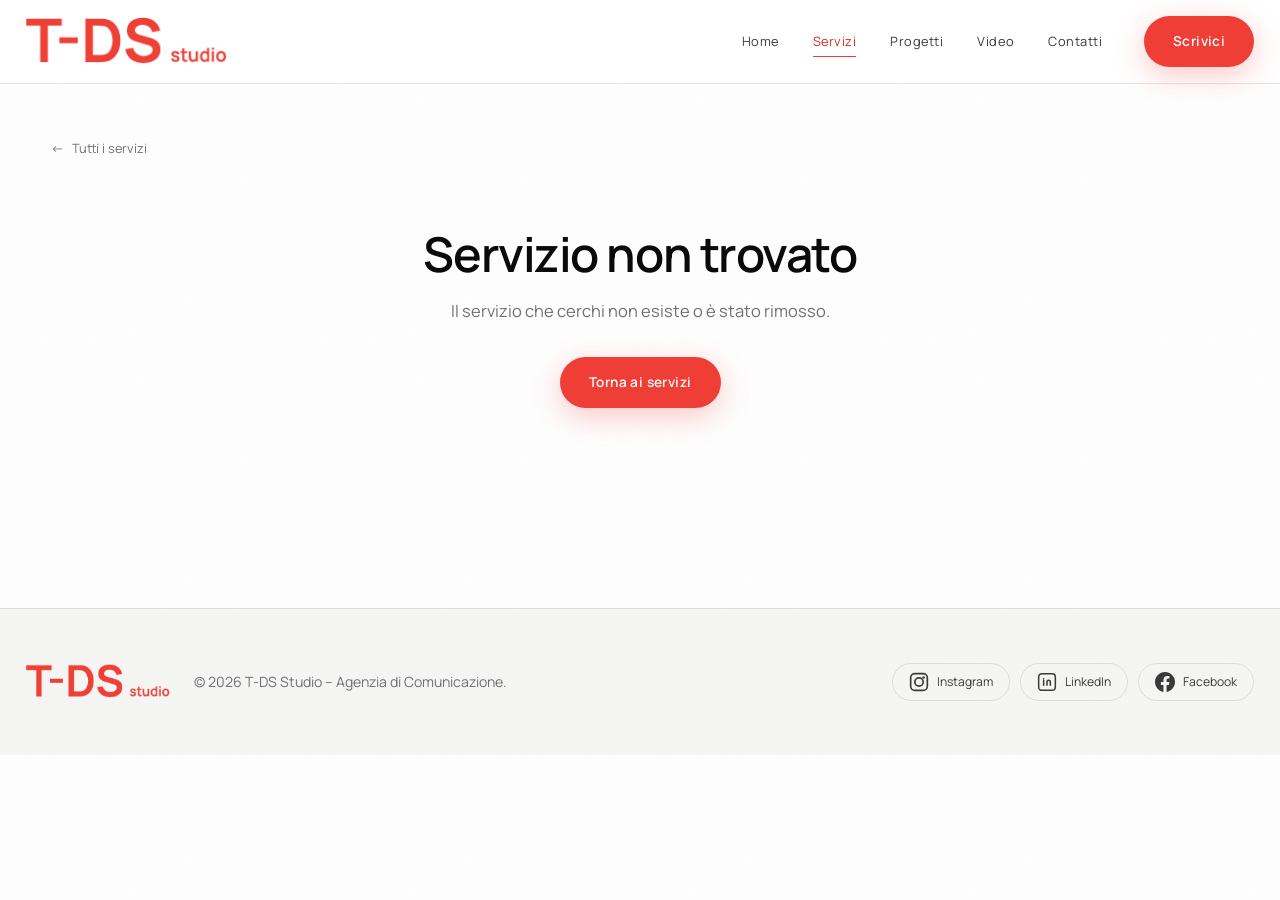
==== servizio.html @ 879cabbe "first commit" ====
<!doctype html>
<html lang="it">
  <head>
    <meta charset="UTF-8" />
    <meta name="viewport" content="width=device-width, initial-scale=1.0" />
    <meta
      name="description"
      content="T‑DS Studio – Scopri nel dettaglio le nostre soluzioni: siti web, brand identity, app, marketing e molto altro."
    />
    <meta name="robots" content="index, follow" />
    <meta name="theme-color" content="#ffffff" />
    <title>Servizio – T‑DS Studio</title>

    <link rel="preconnect" href="https://fonts.googleapis.com" />
    <link rel="preconnect" href="https://fonts.gstatic.com" crossorigin />
    <link
      href="https://fonts.googleapis.com/css2?family=Manrope:wght@300;400;500;600;700;800&display=swap"
      rel="stylesheet"
    />
    <link
      href="https://fonts.googleapis.com/icon?family=Material+Icons"
      rel="stylesheet"
    />
    <link rel="stylesheet" href="css/style.css?v=7" />
    <link rel="icon" type="image/png" href="img/Logo.png" />
  </head>
  <body>
    <!-- ========== NAVBAR ========== -->
    <nav id="navbar" role="navigation" aria-label="Navigazione principale">
      <div class="container nav-inner">
        <a
          href="index.html#home"
          class="nav-logo"
          aria-label="T‑DS Studio - Home"
        >
          <img src="img/Logo.png" alt="T‑DS Studio" class="nav-logo-img" />
        </a>

        <ul class="nav-links">
          <li><a href="index.html#home">Home</a></li>
          <li><a href="index.html#servizi" class="active">Servizi</a></li>
          <li><a href="index.html#progetti">Progetti</a></li>
          <li><a href="index.html#video">Video</a></li>
          <li><a href="index.html#contatti">Contatti</a></li>
        </ul>

        <a href="#contatti-form-servizio" class="btn btn-primary nav-cta"
          >Scrivici</a
        >

        <button class="hamburger" aria-label="Apri menu" aria-expanded="false">
          <span></span><span></span><span></span>
        </button>
      </div>
    </nav>

    <!-- Mobile Nav -->
    <div
      class="nav-mobile"
      role="dialog"
      aria-modal="true"
      aria-label="Menu mobile"
    >
      <ul>
        <li><a href="index.html#home">Home</a></li>
        <li><a href="index.html#servizi">Servizi</a></li>
        <li><a href="index.html#progetti">Progetti</a></li>
        <li><a href="index.html#video">Video</a></li>
        <li><a href="index.html#team">Team</a></li>
        <li>
          <a href="#contatti-form-servizio" class="mobile-cta">Scrivici ora</a>
        </li>
      </ul>
    </div>

    <!-- ========== SERVIZIO DETAIL ========== -->
    <section id="servizio-detail" class="section">
      <div class="container">
        <div class="servizio-detail-inner">
          <a href="index.html#servizi" class="btn-back">Tutti i servizi</a>

          <!-- Stato di caricamento -->
          <div
            id="sd-loading"
            style="padding: 60px 0; text-align: center; color: var(--muted)"
          >
            Caricamento…
          </div>

          <!-- Stato "servizio non trovato" -->
          <div
            id="sd-notfound"
            style="display: none; padding: 60px 0; text-align: center"
          >
            <h2 style="margin-bottom: 16px">Servizio non trovato</h2>
            <p style="margin-bottom: 32px; color: var(--muted)">
              Il servizio che cerchi non esiste o è stato rimosso.
            </p>
            <a href="index.html#servizi" class="btn btn-primary"
              >Torna ai servizi</a
            >
          </div>

          <!-- Contenuto servizio (popolato via JS) -->
          <div id="sd-content" style="display: none">
            <div class="servizio-detail-header reveal">
              <div class="servizio-detail-icon" id="sd-icon"></div>
              <div>
                <h2 class="servizio-detail-title" id="sd-title"></h2>
                <p class="servizio-detail-sub" id="sd-desc"></p>
              </div>
            </div>
            <div class="servizio-detail-body">
              <div class="servizio-detail-lista reveal">
                <h3>Cosa include</h3>
                <ul id="sd-lista"></ul>
              </div>
              <div class="servizio-detail-faq reveal">
                <h3>Domande frequenti</h3>
                <div id="sd-faq"></div>
              </div>
            </div>

            <div class="servizio-detail-cta reveal">
              <p>Hai bisogno di questo servizio?</p>
              <a href="#contatti-form-servizio" class="btn btn-primary"
                >Contattaci ora</a
              >
            </div>

            <!-- Progetti correlati -->
            <div
              class="servizio-detail-correlati reveal"
              id="sd-correlati-wrap"
            >
              <h3>Progetti correlati</h3>
              <div class="filter-bar" id="sd-correlati-filter-bar">
                <div class="search-wrapper">
                  <span class="search-icon" aria-hidden="true">
                    <svg
                      width="18"
                      height="18"
                      viewBox="0 0 24 24"
                      fill="none"
                      xmlns="http://www.w3.org/2000/svg"
                    >
                      <circle
                        cx="11"
                        cy="11"
                        r="7"
                        stroke="currentColor"
                        stroke-width="2"
                      />
                      <path
                        d="M21 21l-4.3-4.3"
                        stroke="currentColor"
                        stroke-width="2"
                        stroke-linecap="round"
                      />
                    </svg>
                  </span>
                  <input
                    type="text"
                    id="sd-search-correlati"
                    placeholder="Cerca progetti…"
                    aria-label="Cerca nei progetti correlati"
                  />
                </div>
                <div
                  class="category-filter"
                  id="sd-correlati-categorie"
                  role="group"
                  aria-label="Filtra per categoria"
                ></div>
              </div>
              <div class="progetti-grid" id="sd-correlati-grid"></div>
              <p
                class="filter-empty"
                id="sd-correlati-empty"
                style="display: none"
              >
                Nessun progetto trovato per questa ricerca.
              </p>
            </div>

            <!-- Servizi correlati (TUTTI tranne il corrente) -->
            <div class="servizio-detail-altri reveal">
              <h3>Servizi correlati</h3>
              <p class="servizio-correlati-hint">
                Scopri tutti gli altri servizi che offriamo.
              </p>
              <div class="servizi-grid" id="sd-altri-servizi-grid"></div>
            </div>
          </div>
        </div>
      </div>
    </section>

    <!-- ========== FOOTER ========== -->
    <footer class="site-footer">
      <div class="container">
        <div class="footer-inner">
          <a
            href="index.html#home"
            class="nav-logo footer-logo-link"
            aria-label="T‑DS Agency - Home"
          >
            <img src="img/Logo.png" alt="T‑DS Agency" class="nav-logo-img" />
          </a>
          <p class="footer-copy">
            © <span id="current-year"></span> T‑DS Studio – Agenzia di Comunicazione.
          </p>
          <div class="footer-social" id="footer-social"></div>
        </div>
      </div>
    </footer>

    <!-- ── Script frontend ── -->
    <script src="js/data.js?v=7"></script>
    <script src="js/nav.js?v=7"></script>
    <script src="js/animations.js?v=7"></script>
    <script src="js/render.js?v=7"></script>
    <script src="js/progetti-filter.js?v=7"></script>
    <script src="js/phone-input.js?v=7"></script>
    <script src="js/form.js?v=7"></script>
    <script src="js/servizio-page.js?v=7"></script>
  </body>
</html>
---- css/style.css ----
/* ============================================================
   T‑DS Agency — style.css v3 "Digital Atelier"
   Dark premium · Space Grotesk / Instrument Sans / JetBrains Mono
   Accento arancio brand · animazioni moderne
   ============================================================ */

:root {
  /* Palette brand T-DS studio: bianco puro + rosso brand + nero */
  --bg: #ffffff;
  --bg-rgb: 255, 255, 255;
  --bg-2: #f6f6f5;
  --panel: #ffffff;
  --panel-2: #f0f0ef;
  --ink: #0a0a0a;
  --ink-rgb: 10, 10, 10;
  --ink-dim: #3a3a3a;
  --muted: #6f7076;

  /* Rosso brand T-DS (dalle card identity) */
  --accent: #ef3e36;
  --accent-rgb: 239, 62, 54;
  --accent-2: #d42a22;
  --accent-bright: #ef3e36;
  --accent-bright-rgb: 239, 62, 54;
  --accent-bright-2: #d42a22;
  --brand-black: #0a0a0a;

  --line: rgba(10, 10, 10, 0.1);
  --line-strong: rgba(10, 10, 10, 0.22);
  --error: #d32f2f;
  --ok: #2e7d32;

  --font-display: "Manrope", system-ui, sans-serif;
  --font-body: "Manrope", system-ui, sans-serif;
  --font-mono: "Manrope", system-ui, sans-serif;

  --radius: 14px;
  --radius-lg: 22px;
  --container: 1180px;
  --ease: cubic-bezier(0.22, 1, 0.36, 1);
  --ease-spring: cubic-bezier(0.34, 1.4, 0.44, 1);
  --touch-target: 44px;
  --navbar-offset: 100px;
}

* {
  margin: 0;
  padding: 0;
  box-sizing: border-box;
}

html {
  scroll-behavior: smooth;
}

section[id] {
  scroll-margin-top: var(--navbar-offset);
}

body {
  background: var(--bg);
  color: var(--ink);
  font-family: var(--font-body);
  font-size: 16.5px;
  line-height: 1.7;
  -webkit-font-smoothing: antialiased;
  overflow-x: hidden;
}

/* Texture di grana leggerissima su tutto il sito */
body::before {
  content: "";
  position: fixed;
  inset: 0;
  z-index: 1;
  pointer-events: none;
  opacity: 0.6;
  background-image: url("data:image/svg+xml,%3Csvg xmlns='http://www.w3.org/2000/svg' width='140' height='140'%3E%3Cfilter id='n'%3E%3CfeTurbulence type='fractalNoise' baseFrequency='0.9' numOctaves='2'/%3E%3CfeColorMatrix values='0 0 0 0 0 0 0 0 0 0 0 0 0 0 0 0 0 0 0.02 0'/%3E%3C/filter%3E%3Crect width='140' height='140' filter='url(%23n)'/%3E%3C/svg%3E");
}

img {
  max-width: 100%;
  display: block;
}
a {
  color: inherit;
  text-decoration: none;
}
ul {
  list-style: none;
}
button {
  font-family: inherit;
}

.container {
  width: min(var(--container), 92%);
  margin-inline: auto;
  position: relative;
  z-index: 2;
}

::selection {
  background: var(--accent);
  color: #ffffff;
}

:focus-visible {
  outline: 2px solid var(--accent);
  outline-offset: 3px;
  border-radius: 4px;
}

/* ── Barra progresso scroll (creata da animations.js) ── */
.scroll-progress {
  position: fixed;
  top: 0;
  left: 0;
  height: 2px;
  width: 100%;
  transform-origin: 0 50%;
  transform: scaleX(0);
  background: linear-gradient(90deg, var(--accent), var(--accent-2));
  z-index: 300;
  pointer-events: none;
}

/* ============================================================
   NAVBAR
   ============================================================ */
#navbar {
  position: fixed;
  top: 0;
  left: 0;
  right: 0;
  z-index: 200;
  padding: 16px 0;
  background: rgba(255, 255, 255, 0.88);
  -webkit-backdrop-filter: blur(16px) saturate(1.3);
  backdrop-filter: blur(16px) saturate(1.3);
  border-bottom: 1px solid var(--line);
  transition:
    padding 0.35s var(--ease),
    background 0.35s var(--ease),
    border-color 0.35s var(--ease);
}
#navbar.scrolled {
  padding: 8px 0;
}
#navbar.scrolled .nav-logo-img {
  height: 40px;
}
#navbar.scrolled {
  background: rgba(var(--bg-rgb), 0.72);
  -webkit-backdrop-filter: blur(18px) saturate(1.4);
  backdrop-filter: blur(18px) saturate(1.4);
  border-bottom-color: var(--line);
}
.nav-inner {
  display: flex;
  align-items: center;
  gap: 28px;
  width: min(1440px, 96%);
}
.nav-logo {
  display: inline-flex;
  align-items: center;
  margin-right: auto;
}
.nav-logo-img {
  height: 50px;
  width: auto;
  border-radius: 0;
  transition:
    transform 0.35s var(--ease-spring),
    height 0.35s var(--ease);
}
.nav-logo:hover .nav-logo-img {
  transform: rotate(-4deg) scale(1.05);
}

.nav-links {
  display: flex;
  gap: 6px;
}
.nav-links a {
  position: relative;
  display: inline-block;
  padding: 8px 14px;
  font-family: var(--font-mono);
  font-size: 0.8rem;
  letter-spacing: 0.04em;
  color: var(--ink-dim);
  border-radius: 999px;
  transition:
    color 0.25s var(--ease),
    background 0.25s var(--ease);
}
.nav-links a:hover {
  color: var(--ink);
  background: rgba(var(--ink-rgb), 0.06);
}
.nav-links a.active {
  color: var(--accent-2);
}
.nav-links a.active::after {
  content: "";
  position: absolute;
  left: 14px;
  right: 14px;
  bottom: 3px;
  height: 1px;
  background: var(--accent);
}

/* Hamburger */
.hamburger {
  display: none;
  flex-direction: column;
  justify-content: center;
  gap: 5px;
  width: var(--touch-target);
  height: var(--touch-target);
  padding: 10px;
  background: rgba(var(--accent-rgb), 0.06);
  border: 1px solid rgba(var(--accent-rgb), 0.4);
  border-radius: 12px;
  cursor: pointer;
}
.hamburger span {
  display: block;
  height: 2px;
  width: 100%;
  background: var(--accent);
  border-radius: 2px;
  transition:
    transform 0.3s var(--ease),
    opacity 0.3s var(--ease);
}
.hamburger.open span:nth-child(1) {
  transform: translateY(7px) rotate(45deg);
}
.hamburger.open span:nth-child(2) {
  opacity: 0;
}
.hamburger.open span:nth-child(3) {
  transform: translateY(-7px) rotate(-45deg);
}

/* Mobile nav */
.nav-mobile {
  position: fixed;
  inset: 0;
  z-index: 150;
  background: rgba(var(--bg-rgb), 0.9);
  -webkit-backdrop-filter: blur(24px);
  backdrop-filter: blur(24px);
  display: grid;
  place-items: center;
  opacity: 0;
  visibility: hidden;
  transition:
    opacity 0.35s var(--ease),
    visibility 0.35s;
}
.nav-mobile.open {
  opacity: 1;
  visibility: visible;
}
.nav-mobile ul {
  display: grid;
  gap: 10px;
  text-align: center;
}
.nav-mobile a {
  display: inline-block;
  padding: 10px 22px;
  font-family: var(--font-display);
  font-size: clamp(1.5rem, 6vw, 2.2rem);
  font-weight: 500;
  letter-spacing: -0.02em;
  color: var(--ink-dim);
  transition:
    color 0.25s,
    transform 0.3s var(--ease);
}
.nav-mobile a:hover {
  color: var(--ink);
  transform: translateX(6px);
}
.nav-mobile a.active {
  color: var(--accent-2);
}
.nav-mobile a.active::before {
  content: "// ";
  font-family: var(--font-mono);
  font-size: 0.6em;
  color: var(--accent);
  vertical-align: middle;
}
.nav-mobile .mobile-cta,
.nav-mobile a.mobile-cta.active {
  margin-top: 18px;
  color: #ffffff;
  background: var(--accent);
  border-radius: 999px;
  font-size: 1.1rem;
  font-family: var(--font-mono);
  padding: 14px 30px;
}

/* ============================================================
   BOTTONI
   ============================================================ */
.btn {
  position: relative;
  display: inline-flex;
  align-items: center;
  justify-content: center;
  gap: 10px;
  min-height: var(--touch-target);
  padding: 13px 28px;
  border-radius: 999px;
  font-family: var(--font-mono);
  font-size: 0.85rem;
  font-weight: 600;
  letter-spacing: 0.03em;
  cursor: pointer;
  border: 1px solid transparent;
  overflow: hidden;
  transition:
    transform 0.25s var(--ease-spring),
    box-shadow 0.3s var(--ease),
    background 0.3s var(--ease),
    color 0.3s var(--ease),
    border-color 0.3s var(--ease);
  will-change: transform;
}
.btn:active {
  transform: scale(0.97);
}
.btn-label {
  position: relative;
  z-index: 1;
}
.phone-dial {
  font-weight: 600;
}

.btn-primary {
  background: var(--accent);
  color: #ffffff;
  box-shadow: 0 8px 30px rgba(var(--accent-rgb), 0.28);
}
.btn-primary::after {
  /* riflesso che scorre al passaggio */
  content: "";
  position: absolute;
  top: 0;
  bottom: 0;
  left: -60%;
  width: 40%;
  background: linear-gradient(
    100deg,
    transparent,
    rgba(255, 255, 255, 0.45),
    transparent
  );
  transform: skewX(-18deg);
  transition: left 0.55s var(--ease);
}
.btn-primary:hover {
  box-shadow: 0 12px 40px rgba(var(--accent-rgb), 0.42);
  background: var(--accent-2);
}
.btn-primary:hover::after {
  left: 120%;
}

.btn-outline {
  background: rgba(var(--ink-rgb), 0.02);
  color: var(--ink);
  border-color: var(--line-strong);
  -webkit-backdrop-filter: blur(6px);
  backdrop-filter: blur(6px);
}
.btn-outline:hover {
  border-color: var(--accent);
  color: var(--accent-2);
  background: rgba(var(--accent-rgb), 0.06);
}

.btn-back {
  display: inline-flex;
  align-items: center;
  gap: 8px;
  font-family: var(--font-mono);
  font-size: 0.8rem;
  color: var(--muted);
  padding: 8px 0;
  transition: color 0.25s;
}
.btn-back:hover {
  color: var(--accent-2);
}
.btn-back::before {
  content: "←";
  transition: transform 0.25s var(--ease);
}
.btn-back:hover::before {
  transform: translateX(-4px);
}

/* ============================================================
   HERO
   ============================================================ */
#home {
  position: relative;
  min-height: 100svh;
  display: grid;
  align-items: center;
  overflow: hidden;
  isolation: isolate;
}
.hero-media {
  position: absolute;
  inset: -12% 0;
  z-index: -2;
  background:
    radial-gradient(
      900px 500px at 78% 18%,
      rgba(var(--accent-rgb), 0.16),
      transparent 60%
    ),
    radial-gradient(
      700px 500px at 12% 85%,
      rgba(90, 120, 255, 0.1),
      transparent 60%
    ),
    var(--bg);
  will-change: transform;
}
.hero-veil {
  position: absolute;
  inset: 0;
  z-index: -1;
  opacity: 0;
  background: linear-gradient(
    to bottom,
    rgba(var(--bg-rgb), 0.55) 0%,
    rgba(var(--bg-rgb), 0.35) 40%,
    rgba(var(--bg-rgb), 0.92) 100%
  );
}

/* Hero: testi e sfondo nel loro stato finale, nessuna coreografia */
.hero-title,
.hero-sub {
  color: var(--ink);
}
.hero-sub {
  color: var(--ink-dim);
}
.hero-title .accent {
  color: var(--accent-2);
}
.btn-outline {
  color: var(--ink);
  border-color: var(--line-strong);
  background: rgba(var(--ink-rgb), 0.02);
  -webkit-backdrop-filter: blur(6px);
  backdrop-filter: blur(6px);
}
.btn-outline:hover {
  border-color: var(--accent);
  color: var(--accent-2);
  background: rgba(var(--accent-rgb), 0.06);
}
.hero-scroll-line::after {
  background: var(--ink);
}

.hero-content {
  padding: 140px 0 120px;
  display: grid;
  grid-template-columns: 1fr minmax(200px, 300px);
  gap: clamp(34px, 6vw, 80px);
  align-items: center;
}
.hero-text {
  order: 1;
  max-width: 720px;
}

.hero-brand {
  position: relative;
  order: 2;
}
.hero-brand img {
  width: 100%;
}

.hero-title {
  font-family: var(--font-display);
  font-size: clamp(2.6rem, 7.2vw, 5.4rem);
  font-weight: 600;
  line-height: 1.03;
  letter-spacing: -0.035em;
  text-wrap: balance;
  margin-bottom: 26px;
}
/* Cursore da terminale che lampeggia: la firma della pagina */
.hero-title::after {
  content: "";
  display: inline-block;
  width: 0.5em;
  height: 0.9em;
  margin-left: 0.12em;
  background: var(--accent);
  vertical-align: -0.08em;
  animation: caret-blink 1.1s steps(1) infinite;
  border-radius: 2px;
}
@keyframes caret-blink {
  50% {
    opacity: 0;
  }
}
.hero-title .accent,
.accent {
  color: var(--accent-2);
  position: relative;
  white-space: nowrap;
}

.hero-sub {
  max-width: 560px;
  font-size: clamp(1.02rem, 1.4vw, 1.18rem);
  color: var(--ink-dim);
  margin-bottom: 40px;
}

.hero-actions {
  display: flex;
  flex-wrap: wrap;
  gap: 14px;
}

/* Indicatore di scroll */
.hero-scroll {
  position: absolute;
  left: 50%;
  bottom: 30px;
  transform: translateX(-50%);
  width: var(--touch-target);
  height: 64px;
  display: grid;
  place-items: center;
  z-index: 2;
}
.hero-scroll-line {
  display: block;
  width: 1px;
  height: 48px;
  background: linear-gradient(to bottom, var(--accent), transparent);
  position: relative;
  overflow: hidden;
}
.hero-scroll-line::after {
  content: "";
  position: absolute;
  inset: 0;
  background: var(--ink);
  transform: translateY(-100%);
  animation: scroll-drip 2.1s var(--ease) infinite;
}
@keyframes scroll-drip {
  60% {
    transform: translateY(100%);
  }
  100% {
    transform: translateY(100%);
  }
}

/* ============================================================
   MARQUEE
   ============================================================ */
.marquee {
  border-top: 1px solid var(--line);
  border-bottom: 1px solid var(--line);
  background: var(--bg-2);
  overflow: hidden;
  padding: 18px 0;
  position: relative;
  z-index: 2;
  -webkit-mask-image: linear-gradient(
    90deg,
    transparent,
    #000 8%,
    #000 92%,
    transparent
  );
  mask-image: linear-gradient(
    90deg,
    transparent,
    #000 8%,
    #000 92%,
    transparent
  );
}
.marquee-track {
  display: inline-flex;
  gap: 44px;
  white-space: nowrap;
  animation: marquee 34s linear infinite;
  will-change: transform;
}
.marquee:hover .marquee-track {
  animation-play-state: paused;
}
@keyframes marquee {
  to {
    transform: translateX(-50%);
  }
}
.marquee-item {
  display: inline-flex;
  align-items: center;
  gap: 44px;
  font-family: var(--font-display);
  font-size: 1.05rem;
  font-weight: 500;
  letter-spacing: 0.01em;
  color: var(--ink-dim);
  text-transform: uppercase;
}
.marquee-sep {
  color: var(--accent);
  font-size: 0.85em;
}

/* ============================================================
   SEZIONI
   ============================================================ */
.section {
  padding: clamp(80px, 11vw, 140px) 0;
  position: relative;
}
.section-alt {
  background: linear-gradient(to bottom, var(--bg-2), var(--bg));
  border-top: 1px solid var(--line);
  border-bottom: 1px solid var(--line);
}

.section-header {
  max-width: 680px;
  margin-bottom: clamp(44px, 6vw, 72px);
}
.eyebrow {
  display: inline-block;
  font-family: var(--font-mono);
  font-size: 0.78rem;
  letter-spacing: 0.1em;
  text-transform: uppercase;
  color: var(--accent-2);
  margin-bottom: 16px;
}
.eyebrow::before {
  content: "// ";
  opacity: 0.7;
}
.section-header h2,
.section h2 {
  font-family: var(--font-display);
  font-size: clamp(1.9rem, 4.2vw, 3rem);
  font-weight: 600;
  letter-spacing: -0.03em;
  line-height: 1.1;
  text-wrap: balance;
}
.section-sub {
  margin-top: 16px;
  color: var(--muted);
  font-size: 1.05rem;
  max-width: 560px;
}

/* ── Reveal allo scroll ── */
.reveal {
  opacity: 0;
  transform: translateY(30px);
  filter: blur(5px);
  transition:
    opacity 0.8s var(--ease),
    transform 0.8s var(--ease),
    filter 0.8s var(--ease);
  will-change: opacity, transform;
}
.reveal.visible {
  opacity: 1;
  transform: none;
  filter: none;
}
.reveal-delay-1 {
  transition-delay: 0.12s;
}
.reveal-delay-2 {
  transition-delay: 0.24s;
}
.reveal-delay-3 {
  transition-delay: 0.36s;
}

/* ============================================================
   CARD BASE (spotlight che segue il cursore — via JS)
   ============================================================ */
.servizio-card,
.progetto-card,
.team-card,
.video-card,
.project-card {
  position: relative;
  background: var(--panel);
  border: 1px solid var(--line);
  border-radius: var(--radius-lg);
  overflow: hidden;
  transition:
    transform 0.4s var(--ease),
    border-color 0.4s var(--ease),
    box-shadow 0.4s var(--ease);
}
.servizio-card::before,
.progetto-card::before,
.team-card::before,
.project-card::before {
  content: "";
  position: absolute;
  inset: 0;
  z-index: 0;
  opacity: 0;
  background: radial-gradient(
    420px circle at var(--mx, 50%) var(--my, 50%),
    rgba(var(--accent-rgb), 0.1),
    transparent 65%
  );
  transition: opacity 0.4s var(--ease);
  pointer-events: none;
}
.servizio-card:hover::before,
.progetto-card:hover::before,
.team-card:hover::before,
.project-card:hover::before {
  opacity: 1;
}
.servizio-card:hover,
.progetto-card:hover,
.team-card:hover,
.video-card:hover,
.project-card:hover {
  transform: translateY(-6px);
  border-color: rgba(var(--accent-rgb), 0.4);
  box-shadow:
    0 24px 60px rgba(23, 26, 33, 0.12),
    0 0 0 1px rgba(var(--accent-rgb), 0.06);
}

/* ============================================================
   SERVIZI
   ============================================================ */
.servizi-grid {
  display: grid;
  grid-template-columns: repeat(3, 1fr);
  gap: 22px;
}
.servizio-card {
  display: flex;
  flex-direction: column;
  gap: 14px;
  padding: 26px 26px 30px;
}
/* Barra accento brand in cima a ogni card servizio */
.servizio-card::after {
  content: "";
  position: absolute;
  top: 0;
  left: 0;
  right: 0;
  height: 5px;
  background: var(--card-accent, var(--accent));
  z-index: 2;
  transform: scaleX(0);
  transform-origin: 0 50%;
  transition: transform 0.45s var(--ease);
}
.servizio-card:hover::after {
  transform: scaleX(1);
}
.servizio-card > * {
  position: relative;
  z-index: 1;
}
/* Immagine servizio GRANDE: blocco media a tutta larghezza */
.servizio-icona {
  width: 100%;
  height: 190px;
  display: grid;
  place-items: center;
  border-radius: 18px;
  background: linear-gradient(
    145deg,
    rgba(var(--accent-rgb), 0.12),
    rgba(var(--accent-rgb), 0.03) 60%,
    rgba(var(--ink-rgb), 0.03)
  );
  border: 1px solid rgba(var(--accent-rgb), 0.22);
  color: var(--accent-2);
  overflow: hidden;
  transition:
    transform 0.35s var(--ease-spring),
    background 0.3s;
}
.servizio-icona .material-icons {
  font-size: 64px;
}
.servizio-icona-img {
  width: auto;
  height: 74%;
  max-width: 82%;
  object-fit: contain;
  filter: drop-shadow(0 12px 22px rgba(var(--ink-rgb), 0.18));
  transition: transform 0.4s var(--ease-spring);
}
.servizio-card:hover .servizio-icona {
  transform: translateY(-4px);
  background: linear-gradient(
    145deg,
    rgba(var(--accent-rgb), 0.2),
    rgba(var(--accent-rgb), 0.05) 60%,
    rgba(var(--ink-rgb), 0.04)
  );
}
.servizio-card:hover .servizio-icona-img {
  transform: scale(1.08) rotate(-2deg);
}
.servizio-card h3 {
  font-family: var(--font-display);
  font-size: 1.3rem;
  font-weight: 600;
  letter-spacing: -0.015em;
}
.servizio-card p {
  color: var(--muted);
  font-size: 0.98rem;
}
.servizio-dettagli {
  display: flex;
  flex-wrap: wrap;
  gap: 8px;
  margin-top: 2px;
}
.servizio-dettagli li,
.tag,
.project-tech li,
.tech-tag {
  font-family: var(--font-mono);
  font-size: 0.72rem;
  letter-spacing: 0.02em;
  color: var(--ink-dim);
  padding: 5px 11px;
  border: 1px solid var(--line);
  border-radius: 999px;
  background: rgba(var(--ink-rgb), 0.03);
}
.servizio-cta {
  margin-top: auto;
  display: inline-flex;
  align-items: center;
  gap: 8px;
  font-family: var(--font-mono);
  font-size: 0.82rem;
  font-weight: 600;
  color: var(--accent-2);
  padding-top: 10px;
}
/* Una sola freccia: quella SVG già nel markup (niente ::after "→"). */
.servizio-cta svg {
  transition: transform 0.25s var(--ease);
}
.servizio-card:hover .servizio-cta svg {
  transform: translateX(5px);
}

/* ============================================================
   FILTRI PROGETTI
   ============================================================ */
.filter-bar {
  position: sticky;
  top: 84px;
  z-index: 90;
  display: flex;
  flex-wrap: wrap;
  align-items: center;
  gap: 16px;
  margin-bottom: 36px;
  padding: 12px 16px;
  background: rgba(255, 255, 255, 0.92);
  -webkit-backdrop-filter: blur(14px);
  backdrop-filter: blur(14px);
  border: 1px solid var(--line);
  border-radius: 18px;
  box-shadow: 0 10px 30px rgba(23, 26, 33, 0.06);
}
.search-wrapper {
  position: relative;
  flex: 1 1 260px;
  max-width: 360px;
}
.search-icon {
  position: absolute;
  left: 16px;
  top: 50%;
  transform: translateY(-50%);
  color: var(--muted);
  display: grid;
  place-items: center;
}
.search-wrapper input {
  width: 100%;
  min-height: var(--touch-target);
  padding: 12px 16px 12px 46px;
  background: var(--panel);
  border: 1px solid var(--line);
  border-radius: 999px;
  color: var(--ink);
  font-family: var(--font-body);
  font-size: 0.95rem;
  transition:
    border-color 0.25s,
    box-shadow 0.25s;
}
.search-wrapper input::placeholder {
  color: var(--muted);
}
.search-wrapper input:focus {
  outline: none;
  border-color: rgba(var(--accent-rgb), 0.55);
  box-shadow: 0 0 0 4px rgba(var(--accent-rgb), 0.12);
}

.category-filter {
  display: flex;
  flex-wrap: wrap;
  gap: 8px;
}
.cat-pill {
  min-height: 38px;
  padding: 8px 18px;
  font-family: var(--font-mono);
  font-size: 0.78rem;
  color: var(--ink-dim);
  background: transparent;
  border: 1px solid var(--line-strong);
  border-radius: 999px;
  cursor: pointer;
  transition:
    color 0.25s,
    background 0.25s,
    border-color 0.25s,
    transform 0.2s var(--ease-spring);
}
.cat-pill:hover {
  color: var(--ink);
  border-color: var(--accent);
  transform: translateY(-2px);
}
.cat-pill.active {
  background: var(--accent);
  border-color: var(--accent);
  color: #ffffff;
  font-weight: 700;
}

.category-filter select {
  appearance: none;
  -webkit-appearance: none;
  min-height: var(--touch-target);
  padding: 11px 46px 11px 20px;
  font-family: var(--font-mono);
  font-size: 0.82rem;
  color: var(--ink);
  background-color: var(--panel);
  background-image: url("data:image/svg+xml,%3Csvg xmlns='http://www.w3.org/2000/svg' width='14' height='9' fill='none'%3E%3Cpath d='M1 1l6 6 6-6' stroke='%237b8090' stroke-width='2' stroke-linecap='round'/%3E%3C/svg%3E");
  background-repeat: no-repeat;
  background-position: right 18px center;
  border: 1px solid var(--line-strong);
  border-radius: 999px;
  cursor: pointer;
  transition:
    border-color 0.25s,
    box-shadow 0.25s;
}
.category-filter select:hover {
  border-color: var(--accent);
}
.category-filter select:focus {
  outline: none;
  border-color: rgba(var(--accent-rgb), 0.6);
  box-shadow: 0 0 0 4px rgba(var(--accent-rgb), 0.12);
}

.filter-empty {
  color: var(--muted);
  font-family: var(--font-mono);
  font-size: 0.9rem;
  padding: 30px 0;
}

/* ============================================================
   PROGETTI
   ============================================================ */
.progetti-grid {
  display: grid;
  grid-template-columns: repeat(3, 1fr);
  gap: 22px;
}
.progetto-card.hidden,
.project-card.hidden {
  display: none;
}
.progetto-media {
  position: relative;
  aspect-ratio: 16 / 10;
  overflow: hidden;
  background: var(--panel-2);
}
.progetto-media img {
  width: 100%;
  height: 100%;
  object-fit: cover;
  transition:
    transform 0.7s var(--ease),
    filter 0.5s var(--ease);
  filter: saturate(0.92);
}
.progetto-card:hover .progetto-media img {
  transform: scale(1.06);
  filter: saturate(1.08);
}
.progetto-media::after {
  content: "";
  position: absolute;
  inset: 0;
  background: linear-gradient(to top, rgba(10, 12, 18, 0.28), transparent 45%);
}
.progetto-body {
  position: relative;
  z-index: 1;
  padding: 24px 24px 26px;
  display: flex;
  flex-direction: column;
  gap: 12px;
}
.progetto-body h3 {
  font-family: var(--font-display);
  font-size: 1.22rem;
  font-weight: 600;
  letter-spacing: -0.015em;
}
.progetto-body p {
  color: var(--muted);
  font-size: 0.95rem;
}
.progetto-meta {
  display: flex;
  align-items: center;
  gap: 10px;
  font-family: var(--font-mono);
  font-size: 0.74rem;
  color: var(--accent-2);
  text-transform: uppercase;
  letter-spacing: 0.08em;
}
.progetto-meta .anno {
  color: var(--muted);
}
.progetto-meta .anno::before {
  content: "· ";
}
.progetto-tags {
  display: flex;
  flex-wrap: wrap;
  gap: 8px;
}
.progetto-footer {
  margin-top: 6px;
}
.project-link-btn {
  display: inline-flex;
  align-items: center;
  gap: 8px;
  font-family: var(--font-mono);
  font-size: 0.82rem;
  font-weight: 600;
  color: var(--ink);
  padding: 10px 18px;
  border: 1px solid var(--line-strong);
  border-radius: 999px;
  transition:
    border-color 0.25s,
    color 0.25s,
    background 0.25s;
}
.project-link-btn:hover {
  border-color: var(--accent);
  color: var(--accent-2);
  background: rgba(var(--accent-rgb), 0.07);
}

/* ── Pannello "Più informazioni" delle card progetto ────────
   Stesso linguaggio delle FAQ: pulsante col "+" arancio che
   ruota a "×" quando la card è aperta. */

/* Card ad altezza piena con pulsanti ancorati in basso:
   in ogni riga della griglia i pulsanti ("Apri il sito" e
   "Più informazioni") risultano così alla stessa altezza,
   anche con descrizioni di lunghezza diversa. Dove non c'è
   il pulsante del sito non resta alcuno spazio vuoto. */
.progetto-card,
.project-card {
  display: flex;
  flex-direction: column;
}
.progetto-media,
.project-img-wrap {
  flex-shrink: 0;
}
.progetto-body,
.project-body {
  flex: 1;
}
.progetto-footer-group {
  margin-top: auto; /* spinge il blocco pulsanti in fondo alla card */
  display: flex;
  flex-direction: column;
  gap: 12px;
  padding-top: 6px;
}

.progetto-toggle {
  display: flex;
  align-items: center;
  justify-content: space-between;
  gap: 12px;
  width: 100%;
  margin-top: 4px;
  padding: 12px 18px;
  background: none;
  border: 1px solid var(--line);
  border-radius: 999px;
  color: var(--ink);
  font-family: var(--font-mono);
  font-size: 0.82rem;
  font-weight: 600;
  text-align: left;
  cursor: pointer;
  transition:
    border-color 0.25s,
    background 0.25s;
}
.progetto-toggle:hover,
.progetto-card.open .progetto-toggle,
.project-card.open .progetto-toggle {
  border-color: rgba(var(--accent-rgb), 0.5);
  background: rgba(var(--accent-rgb), 0.06);
}
.progetto-plus {
  display: grid;
  place-items: center;
  width: 24px;
  height: 24px;
  border-radius: 50%;
  background: var(--accent);
  color: #fff;
  font-size: 1rem;
  font-weight: 700;
  line-height: 1;
  flex-shrink: 0;
  transition: transform 0.3s var(--ease);
}
.progetto-card.open .progetto-plus,
.project-card.open .progetto-plus {
  transform: rotate(45deg); /* + diventa × */
}

/* Apertura fluida senza altezze fisse (grid-rows 0fr → 1fr) */
.progetto-extra {
  display: grid;
  grid-template-rows: 0fr;
  transition: grid-template-rows 0.4s var(--ease);
}
.progetto-card.open .progetto-extra,
.project-card.open .progetto-extra {
  grid-template-rows: 1fr;
}
.progetto-extra-inner {
  overflow: hidden;
  display: flex;
  flex-direction: column;
  gap: 14px;
  min-height: 0;
}
.progetto-card.open .progetto-extra-inner,
.project-card.open .progetto-extra-inner {
  padding-top: 16px;
}

/* Elenco dettagli con spunta arancio, come .lista-check */
.progetto-dettagli {
  list-style: none;
  display: flex;
  flex-direction: column;
  gap: 8px;
  margin: 0;
  padding: 0;
}
.progetto-dettagli li {
  position: relative;
  padding-left: 26px;
  color: var(--ink-dim);
  font-size: 0.92rem;
}
.progetto-dettagli li::before {
  content: "✓";
  position: absolute;
  left: 0;
  top: 0;
  display: grid;
  place-items: center;
  width: 18px;
  height: 18px;
  border-radius: 50%;
  background: var(--accent);
  color: #fff;
  font-size: 0.68rem;
  font-weight: 700;
}

.progetto-actions {
  display: flex;
  flex-wrap: wrap;
  gap: 10px;
}
.project-link-btn.primario {
  background: var(--accent);
  border-color: var(--accent);
  color: #fff;
}
.project-link-btn.primario:hover {
  background: var(--accent-2);
  border-color: var(--accent-2);
  color: #fff;
}

/* ============================================================
   VIDEO
   ============================================================ */
.video-grid {
  display: grid;
  grid-template-columns: repeat(3, 1fr);
  gap: 22px;
}
.video-frame {
  position: relative;
  aspect-ratio: 16 / 9;
  overflow: hidden;
  background: var(--panel-2);
}
.video-frame iframe,
.video-frame video {
  position: absolute;
  inset: 0;
  width: 100%;
  height: 100%;
  border: 0;
}
.video-body {
  padding: 22px 24px 24px;
}
.video-body h3 {
  font-family: var(--font-display);
  font-size: 1.15rem;
  font-weight: 600;
}
.video-body p {
  color: var(--muted);
  font-size: 0.95rem;
  margin-top: 8px;
}

/* ============================================================
   TEAM
   ============================================================ */
.team-grid {
  display: grid;
  grid-template-columns: repeat(3, 1fr);
  gap: 22px;
}
.team-card {
  padding: 32px 28px;
  text-align: center;
  display: flex;
  flex-direction: column;
  align-items: center;
  gap: 6px;
  height: 100%;
}
.team-card > * {
  position: relative;
  z-index: 1;
}
.team-card.azienda {
  background:
    linear-gradient(160deg, rgba(var(--accent-rgb), 0.1), transparent 55%),
    var(--panel);
  border-color: rgba(var(--accent-rgb), 0.3);
}
.team-foto {
  width: 116px;
  height: 116px;
  flex-shrink: 0;
  border-radius: 26px;
  overflow: hidden;
  display: grid;
  place-items: center;
  margin-bottom: 4px;
  box-shadow: 0 12px 30px rgba(23, 26, 33, 0.14);
  transition: transform 0.4s var(--ease-spring);
}
.team-foto img {
  width: 100%;
  height: 100%;
  object-fit: cover;
}
.team-card:hover .team-foto {
  transform: scale(1.05) rotate(-1.5deg);
}
.team-card h3 {
  font-family: var(--font-display);
  font-size: 1.25rem;
  font-weight: 600;
}
.team-ruolo {
  font-family: var(--font-mono);
  font-size: 0.78rem;
  letter-spacing: 0.06em;
  text-transform: uppercase;
  color: var(--accent-2);
}
.team-piva {
  display: flex;
  align-items: center;
  justify-content: center;
  gap: 6px;
  font-family: var(--font-mono);
  font-size: 0.72rem;
  color: var(--muted);
  margin-top: 4px;
}
.team-piva-flag {
  font-size: 0.9em;
}
.team-body {
  width: 100%;
  flex: 1;
  display: flex;
  flex-direction: column;
  gap: 6px;
  padding-top: 14px;
}
.team-contatti-list {
  margin-top: auto;
  padding-top: 16px;
}
.team-contatti-list {
  display: grid;
  gap: 8px;
  text-align: left;
}

.team-contatto-riga {
  display: flex;
  align-items: center;
  gap: 12px;
  min-height: 52px;
  padding: 8px 16px;
  border: 1px solid var(--line);
  border-radius: 12px;
  background: rgba(var(--ink-rgb), 0.02);
  transition:
    border-color 0.25s,
    background 0.25s,
    transform 0.25s var(--ease);
}
.team-contatto-riga:hover {
  border-color: rgba(var(--accent-rgb), 0.4);
  background: rgba(var(--accent-rgb), 0.06);
  transform: translateX(4px);
}
.team-contatto-riga .material-icons {
  font-size: 20px;
  color: var(--accent-2);
}
.team-contatto-testo {
  display: grid;
  line-height: 1.35;
}
.team-contatto-testo small {
  font-family: var(--font-mono);
  font-size: 0.68rem;
  text-transform: uppercase;
  letter-spacing: 0.08em;
  color: var(--muted);
}
.team-contatto-testo span {
  font-size: 0.92rem;
  color: var(--ink);
}

/* ============================================================
   FORM CONTATTI
   ============================================================ */
.section-form {
  background:
    radial-gradient(
      800px 400px at 50% 0%,
      rgba(var(--accent-rgb), 0.08),
      transparent 60%
    ),
    var(--bg-2);
  border-top: 1px solid var(--line);
}
.form-contatti {
  max-width: 760px;
  margin-inline: auto;
  background: var(--panel);
  border: 1px solid var(--line);
  border-radius: var(--radius-lg);
  padding: clamp(28px, 4.5vw, 48px);
  display: grid;
  gap: 22px;
  box-shadow: 0 30px 80px rgba(23, 26, 33, 0.1);
}
.form-row {
  display: grid;
  grid-template-columns: 1fr 1fr;
  gap: 22px;
}
.form-field {
  display: grid;
  gap: 8px;
}
.form-field label {
  font-family: var(--font-mono);
  font-size: 0.76rem;
  letter-spacing: 0.06em;
  text-transform: uppercase;
  color: var(--ink-dim);
}
.form-field input,
.form-field select,
.form-field textarea {
  width: 100%;
  min-height: var(--touch-target);
  padding: 13px 16px;
  background: var(--bg);
  border: 1px solid var(--line-strong);
  border-radius: 12px;
  color: var(--ink);
  font-family: var(--font-body);
  font-size: 1rem;
  transition:
    border-color 0.25s,
    box-shadow 0.25s;
}
.form-field textarea {
  resize: vertical;
  min-height: 130px;
}
.form-field input::placeholder,
.form-field textarea::placeholder {
  color: var(--muted);
}
.form-field input:focus,
.form-field select:focus,
.form-field textarea:focus {
  outline: none;
  border-color: rgba(var(--accent-rgb), 0.6);
  box-shadow: 0 0 0 4px rgba(var(--accent-rgb), 0.12);
}
.form-field select {
  appearance: none;
  background-image: url("data:image/svg+xml,%3Csvg xmlns='http://www.w3.org/2000/svg' width='14' height='9' fill='none'%3E%3Cpath d='M1 1l6 6 6-6' stroke='%238b90a0' stroke-width='2' stroke-linecap='round'/%3E%3C/svg%3E");
  background-repeat: no-repeat;
  background-position: right 16px center;
  padding-right: 44px;
  cursor: pointer;
}
.servizio-select-wrap {
  position: relative;
}

.field-error {
  min-height: 1em;
  font-family: var(--font-mono);
  font-size: 0.74rem;
  color: var(--error);
}
.form-field.invalid input,
.form-field.invalid select,
.form-field.invalid textarea {
  border-color: var(--error);
  box-shadow: 0 0 0 4px rgba(211, 47, 47, 0.08);
}
.form-field.invalid .phone-field {
  border-color: var(--error);
}

/* ── Campo telefono con prefisso ── */
.phone-label-row {
  display: flex;
  align-items: baseline;
  justify-content: space-between;
  gap: 12px;
  flex-wrap: wrap;
}
.phone-type-link {
  background: none;
  border: none;
  font-family: var(--font-mono);
  font-size: 0.7rem;
  color: var(--accent-2);
  cursor: pointer;
  padding: 4px 0;
  text-decoration: underline dotted;
  text-underline-offset: 3px;
}
.phone-type-link:hover {
  color: var(--accent);
}
.phone-field {
  position: relative;
  display: flex;
  align-items: stretch;
  background: var(--bg);
  border: 1px solid var(--line-strong);
  border-radius: 12px;
  transition:
    border-color 0.25s,
    box-shadow 0.25s;
}
.phone-field:focus-within {
  border-color: rgba(var(--accent-rgb), 0.6);
  box-shadow: 0 0 0 4px rgba(var(--accent-rgb), 0.12);
}
.phone-field input {
  border: none !important;
  background: transparent !important;
  box-shadow: none !important;
  flex: 1;
  min-width: 0;
}
.phone-country {
  display: inline-flex;
  align-items: center;
  gap: 8px;
  padding: 0 14px;
  background: rgba(var(--ink-rgb), 0.03);
  border: none;
  border-right: 1px solid var(--line);
  border-radius: 12px 0 0 12px;
  color: var(--ink);
  cursor: pointer;
  font-family: var(--font-mono);
  font-size: 0.85rem;
}
.phone-country:hover {
  background: rgba(var(--ink-rgb), 0.06);
}
.phone-flag {
  display: grid;
  place-items: center;
}
.flag-icon {
  width: 20px;
  height: 15px;
  border-radius: 3px;
  object-fit: cover;
}
.phone-caret {
  font-size: 0.7rem;
  color: var(--muted);
}
.phone-field.solo-numero .phone-country {
  display: none;
}
.phone-field.solo-numero input {
  border-radius: 12px;
}

.phone-dropdown {
  position: absolute;
  top: calc(100% + 8px);
  left: 0;
  width: min(340px, 90vw);
  max-height: 320px;
  display: none;
  flex-direction: column;
  background: var(--panel-2);
  border: 1px solid var(--line-strong);
  border-radius: var(--radius);
  box-shadow: 0 30px 70px rgba(23, 26, 33, 0.18);
  overflow: hidden;
  z-index: 50;
}
.phone-dropdown.open {
  display: flex;
  animation: dd-in 0.25s var(--ease);
}
@keyframes dd-in {
  from {
    opacity: 0;
    transform: translateY(-8px);
  }
}
.phone-dropdown-search {
  padding: 10px;
  border-bottom: 1px solid var(--line);
}
.phone-dropdown-search input {
  width: 100%;
  padding: 10px 14px;
  background: var(--bg);
  border: 1px solid var(--line);
  border-radius: 10px;
  color: var(--ink);
  font-size: 0.9rem;
}
.phone-dropdown-search input:focus {
  outline: none;
  border-color: rgba(var(--accent-rgb), 0.5);
}
.phone-dropdown-list {
  overflow-y: auto;
  padding: 6px;
}
.phone-dropdown-list li {
  display: flex;
  align-items: center;
  gap: 10px;
  padding: 10px 12px;
  border-radius: 8px;
  cursor: pointer;
  font-size: 0.92rem;
  color: var(--ink-dim);
}
.phone-dropdown-list li:hover,
.phone-dropdown-list li[aria-selected="true"] {
  background: rgba(var(--accent-rgb), 0.1);
  color: var(--ink);
}
.dd-flag {
  display: grid;
  place-items: center;
}
.dd-dial {
  margin-left: auto;
  font-family: var(--font-mono);
  font-size: 0.78rem;
  color: var(--muted);
}
.phone-dropdown-empty {
  padding: 16px;
  font-size: 0.85rem;
  color: var(--muted);
  text-align: center;
}

/* ── Footer del form ── */
.form-footer {
  display: flex;
  align-items: center;
  justify-content: space-between;
  gap: 20px;
  flex-wrap: wrap;
}
.form-privacy {
  font-size: 0.82rem;
  color: var(--muted);
  max-width: 380px;
}
.btn-submit {
  position: relative;
  min-width: 200px;
}
.btn-spinner {
  display: none;
  width: 18px;
  height: 18px;
  border: 2px solid rgba(255, 255, 255, 0.4);
  border-top-color: #ffffff;
  border-radius: 50%;
  animation: spin 0.7s linear infinite;
}
@keyframes spin {
  to {
    transform: rotate(360deg);
  }
}
.btn-submit.loading .btn-spinner {
  display: inline-block;
}
.btn-submit.loading {
  pointer-events: none;
  opacity: 0.85;
}
.form-esito {
  font-family: var(--font-mono);
  font-size: 0.9rem;
  border-radius: 12px;
  transition: opacity 0.6s var(--ease);
}
.form-esito.nascosto {
  opacity: 0;
}
.form-esito.ok {
  color: var(--ok);
  background: rgba(46, 125, 50, 0.07);
  border: 1px solid rgba(46, 125, 50, 0.3);
  padding: 14px 18px;
}
.form-esito.errore {
  color: var(--error);
  background: rgba(211, 47, 47, 0.06);
  border: 1px solid rgba(211, 47, 47, 0.3);
  padding: 14px 18px;
}

/* ============================================================
   PAGINA SERVIZIO (servizio.html) — stile brand T-DS
   ============================================================ */
.servizio-detail-header {
  position: relative;
  margin: 34px 0 48px;
  padding: clamp(30px, 5vw, 56px);
  display: flex;
  align-items: center;
  gap: clamp(28px, 4.5vw, 56px);
  background: var(--brand-black, #0a0a0a);
  color: #ffffff;
  border: 1px solid rgba(255, 255, 255, 0.09);
  border-radius: clamp(20px, 3vw, 30px);
  overflow: hidden;
  box-shadow: 0 30px 80px rgba(10, 10, 10, 0.25);
}
/* Glow rosso brand + trama sottile, stile card identity */
.servizio-detail-header::before {
  content: "";
  position: absolute;
  inset: 0;
  background:
    radial-gradient(
      560px circle at 10% -10%,
      rgba(var(--accent-rgb), 0.38),
      transparent 62%
    ),
    radial-gradient(
      460px circle at 102% 115%,
      rgba(var(--accent-rgb), 0.24),
      transparent 60%
    ),
    radial-gradient(
      circle at 1px 1px,
      rgba(255, 255, 255, 0.05) 1px,
      transparent 1.5px
    );
  background-size:
    auto,
    auto,
    26px 26px;
  pointer-events: none;
}
/* Hairline sfumata in alto al posto della barra piena */
.servizio-detail-header::after {
  content: "";
  position: absolute;
  top: 0;
  left: 0;
  right: 0;
  height: 3px;
  background: linear-gradient(
    90deg,
    var(--accent),
    rgba(var(--accent-rgb), 0.45) 45%,
    transparent 85%
  );
}
.servizio-detail-header > * {
  position: relative;
  z-index: 1;
}
#servizio-detail.section {
  padding-top: 130px;
}
.servizio-detail-header > div:last-child {
  flex: 1;
}
.servizio-detail-body h3,
.servizio-detail-correlati > h3,
.servizio-detail-altri > h3,
.servizio-detail-lista h3,
.servizio-detail-faq h3 {
  font-family: var(--font-display);
  font-size: clamp(1.4rem, 2.6vw, 1.9rem);
  font-weight: 700;
  letter-spacing: -0.02em;
  margin-bottom: 22px;
}
.servizio-detail-correlati,
.servizio-detail-altri {
  padding: 44px 0;
  border-top: 1px solid var(--line);
}
.servizio-detail-inner {
  max-width: none;
  width: 100%;
}
/* Media servizio: pannello "vetro" con immagine SEMPRE intera
   su sfondo sfocato della stessa immagine (ambient) */
.servizio-detail-icon {
  position: relative;
  flex-shrink: 0;
  width: clamp(240px, 30vw, 360px);
  aspect-ratio: 4 / 3;
  display: grid;
  place-items: center;
  border-radius: 20px;
  overflow: hidden;
  isolation: isolate;
  background: rgba(255, 255, 255, 0.05);
  border: 1px solid rgba(255, 255, 255, 0.16);
  box-shadow:
    0 30px 70px rgba(0, 0, 0, 0.5),
    inset 0 1px 0 rgba(255, 255, 255, 0.14);
  cursor: zoom-in;
  transition:
    transform 0.5s var(--ease),
    box-shadow 0.5s var(--ease);
}
.servizio-detail-icon:hover {
  transform: translateY(-4px);
  box-shadow:
    0 40px 90px rgba(0, 0, 0, 0.55),
    inset 0 1px 0 rgba(255, 255, 255, 0.14);
}
.servizio-detail-icon .material-icons {
  font-size: 92px;
  color: var(--accent);
}
.servizio-detail-icon .sd-icon-bg {
  position: absolute;
  inset: -10%;
  width: 120%;
  height: 120%;
  object-fit: cover;
  filter: blur(28px) saturate(1.2) brightness(0.75);
  opacity: 0.75;
  z-index: 0;
  pointer-events: none;
}
.servizio-detail-icon .servizio-icona-img,
.servizio-detail-icon .sd-icon-main {
  position: relative;
  z-index: 1;
  width: 100%;
  height: 100%;
  object-fit: contain;
  padding: 14px;
  filter: drop-shadow(0 14px 28px rgba(0, 0, 0, 0.45));
}
.servizio-detail-title {
  font-family: var(--font-display);
  font-size: clamp(2.1rem, 5vw, 3.6rem);
  font-weight: 800;
  letter-spacing: -0.03em;
  line-height: 1.05;
  margin-bottom: 16px;
  background: linear-gradient(180deg, #ffffff 55%, rgba(255, 255, 255, 0.68));
  -webkit-background-clip: text;
  background-clip: text;
  color: transparent;
}
/* Badge pill "T-DS studio" nell'header */
.servizio-detail-header .servizio-detail-title::before {
  content: "T-DS studio";
  display: block;
  width: fit-content;
  font-size: 0.74rem;
  font-weight: 800;
  letter-spacing: 0.18em;
  text-transform: uppercase;
  color: #ffffff;
  -webkit-text-fill-color: var(--accent);
  background: rgba(var(--accent-rgb), 0.12);
  border: 1px solid rgba(var(--accent-rgb), 0.45);
  border-radius: 999px;
  padding: 7px 16px;
  margin-bottom: 18px;
}
.servizio-detail-sub {
  color: rgba(255, 255, 255, 0.78);
  font-size: 1.12rem;
  max-width: 620px;
}
@media (max-width: 720px) {
  .servizio-detail-header {
    padding: 26px 22px 30px;
    gap: 24px;
  }
  .servizio-detail-icon {
    width: 100%;
    aspect-ratio: 16 / 10;
  }
}
.servizio-detail-body {
  padding-bottom: 30px;
  display: grid;
  grid-template-columns: 1fr 1fr;
  gap: 44px;
  align-items: start;
}
@media (max-width: 900px) {
  .servizio-detail-body {
    grid-template-columns: 1fr;
  }
  .servizio-detail-header {
    flex-direction: column;
  }
}
.servizio-detail-body p {
  max-width: 720px;
  color: var(--ink-dim);
  margin-bottom: 16px;
}

.servizio-detail-lista {
  padding: 30px 0;
}
.lista-check {
  display: grid;
  gap: 12px;
}
.lista-check li {
  position: relative;
  padding: 16px 18px 16px 52px;
  background: var(--panel);
  border: 1px solid var(--line);
  border-radius: 14px;
  color: var(--ink-dim);
  transition:
    border-color 0.25s,
    transform 0.25s var(--ease);
}
.lista-check li:hover {
  border-color: rgba(var(--accent-rgb), 0.35);
  transform: translateX(4px);
}
.lista-check li::before {
  content: "✓";
  position: absolute;
  left: 18px;
  top: 50%;
  transform: translateY(-50%);
  width: 22px;
  height: 22px;
  display: grid;
  place-items: center;
  font-size: 0.75rem;
  font-weight: 700;
  color: #ffffff;
  background: var(--accent);
  border-radius: 50%;
}

/* FAQ */
.servizio-detail-faq,
.servizio-faq {
  padding: 30px 0;
}
.faq-item {
  border: 1px solid var(--line);
  border-radius: 14px;
  background: var(--panel);
  margin-bottom: 12px;
  overflow: hidden;
  transition: border-color 0.25s;
}
.faq-item.open {
  border-color: rgba(var(--accent-rgb), 0.4);
}
.faq-toggle {
  width: 100%;
  display: flex;
  align-items: center;
  justify-content: space-between;
  gap: 16px;
  padding: 18px 22px;
  background: none;
  border: none;
  color: var(--ink);
  font-family: var(--font-display);
  font-size: 1.02rem;
  font-weight: 500;
  text-align: left;
  cursor: pointer;
  min-height: var(--touch-target);
}
.faq-label {
  flex: 1;
}
.faq-icon,
.faq-arrow {
  color: var(--accent-2);
  transition: transform 0.3s var(--ease);
  flex-shrink: 0;
}
/* "+" moderno nel cerchio arancione, come le card progetto:
   quando la FAQ è aperta ruota di 45° e diventa una "×". */
.faq-plus {
  display: grid;
  place-items: center;
  width: 26px;
  height: 26px;
  border-radius: 50%;
  background: var(--accent);
  color: #fff;
  font-size: 1.05rem;
  font-weight: 700;
  line-height: 1;
  flex-shrink: 0;
  transition: transform 0.3s var(--ease);
}
.faq-item.open .faq-icon,
.faq-item.open .faq-arrow {
  transform: rotate(180deg);
}
.faq-item.open .faq-plus {
  transform: rotate(45deg);
}
.faq-risposta,
.faq-body {
  max-height: 0;
  overflow: hidden;
  transition: max-height 0.4s var(--ease);
}
.faq-item.open .faq-risposta,
.faq-item.open .faq-body {
  max-height: 400px;
}
.faq-risposta p,
.faq-body p {
  padding: 0 22px 20px;
  color: var(--muted);
  font-size: 0.96rem;
}

/* Progetti correlati */
.servizio-correlati-hint {
  color: var(--muted);
  font-size: 0.95rem;
  margin-bottom: 24px;
}
.project-card {
  display: flex;
  flex-direction: column;
}
/* ── Immagine progetto: sempre visibile per intero ─────────
   L'immagine principale usa object-fit: contain (mai tagliata),
   dietro c'è la stessa immagine sfocata come sfondo "ambient"
   in stile moderno. Click/tap = lightbox a schermo intero. */
.project-img-wrap {
  position: relative;
  aspect-ratio: 16 / 10;
  overflow: hidden;
  background: var(--panel-2);
  cursor: zoom-in;
  isolation: isolate;
}
.project-img-bg {
  position: absolute;
  inset: -8%;
  width: 116%;
  height: 116%;
  object-fit: cover;
  filter: blur(26px) saturate(1.15);
  opacity: 0.5;
  z-index: 0;
  pointer-events: none;
  user-select: none;
}
.project-img-wrap .project-img-main {
  position: relative;
  z-index: 1;
  display: block;
  width: 100%;
  height: 100%;
  object-fit: contain;
  padding: 12px;
  transition: transform 0.7s var(--ease);
  filter: drop-shadow(0 8px 22px rgba(10, 12, 18, 0.18));
}
.project-card:hover .project-img-wrap .project-img-main {
  transform: scale(1.04);
}
.project-img-zoom-badge {
  position: absolute;
  right: 12px;
  bottom: 12px;
  z-index: 2;
  display: grid;
  place-items: center;
  width: 36px;
  height: 36px;
  border-radius: 999px;
  background: rgba(255, 255, 255, 0.82);
  backdrop-filter: blur(8px);
  -webkit-backdrop-filter: blur(8px);
  border: 1px solid var(--line);
  color: var(--ink);
  opacity: 0;
  transform: translateY(6px);
  transition:
    opacity 0.3s var(--ease),
    transform 0.3s var(--ease);
  pointer-events: none;
}
.project-card:hover .project-img-zoom-badge,
.project-img-wrap:focus-visible .project-img-zoom-badge {
  opacity: 1;
  transform: translateY(0);
}
/* Su touch il badge resta sempre visibile come invito al tap */
@media (hover: none) {
  .project-img-zoom-badge {
    opacity: 1;
    transform: none;
  }
}

/* ── Lightbox immagine a schermo intero ──────────────────── */
.img-lightbox {
  position: fixed;
  inset: 0;
  z-index: 3000;
  display: flex;
  align-items: center;
  justify-content: center;
  padding: clamp(16px, 4vw, 48px);
  background: rgba(10, 10, 12, 0.86);
  backdrop-filter: blur(14px);
  -webkit-backdrop-filter: blur(14px);
  opacity: 0;
  visibility: hidden;
  transition:
    opacity 0.3s var(--ease),
    visibility 0.3s var(--ease);
}
.img-lightbox.open {
  opacity: 1;
  visibility: visible;
}
.img-lightbox-figure {
  position: relative;
  display: flex;
  flex-direction: column;
  align-items: center;
  gap: 14px;
  max-width: min(1100px, 100%);
  max-height: 100%;
}
.img-lightbox-img {
  display: block;
  max-width: 100%;
  max-height: calc(100dvh - 140px);
  width: auto;
  height: auto;
  object-fit: contain;
  border-radius: var(--radius);
  box-shadow: 0 30px 80px rgba(0, 0, 0, 0.55);
  transform: scale(0.94);
  transition: transform 0.35s var(--ease-spring);
}
.img-lightbox.open .img-lightbox-img {
  transform: scale(1);
}
.img-lightbox-caption {
  color: rgba(255, 255, 255, 0.85);
  font-size: 0.92rem;
  text-align: center;
  max-width: 60ch;
}
.img-lightbox-close {
  position: absolute;
  top: max(16px, env(safe-area-inset-top));
  right: max(16px, env(safe-area-inset-right));
  display: grid;
  place-items: center;
  width: var(--touch-target);
  height: var(--touch-target);
  border-radius: 999px;
  border: 1px solid rgba(255, 255, 255, 0.25);
  background: rgba(255, 255, 255, 0.1);
  color: #fff;
  font-size: 1.3rem;
  line-height: 1;
  cursor: pointer;
  transition:
    background 0.25s,
    transform 0.25s var(--ease);
}
.img-lightbox-close:hover {
  background: rgba(255, 255, 255, 0.22);
  transform: rotate(90deg);
}
body.lightbox-open {
  overflow: hidden;
}

.project-overlay {
  position: absolute;
  inset: 0;
  z-index: 1;
  pointer-events: none;
  background: linear-gradient(to top, rgba(10, 12, 18, 0.14), transparent 40%);
}
.project-body {
  position: relative;
  z-index: 1;
  padding: 22px 24px 26px;
  display: flex;
  flex-direction: column;
  gap: 10px;
  flex: 1;
}
.project-title {
  font-family: var(--font-display);
  font-size: 1.18rem;
  font-weight: 600;
}
.project-desc {
  color: var(--muted);
  font-size: 0.94rem;
}
.project-tag {
  font-family: var(--font-mono);
  font-size: 0.72rem;
  color: var(--accent-2);
  text-transform: uppercase;
  letter-spacing: 0.08em;
}
.project-anno {
  font-family: var(--font-mono);
  font-size: 0.74rem;
  color: var(--muted);
}
.project-tech {
  display: flex;
  flex-wrap: wrap;
  gap: 8px;
}
.project-card-footer {
  margin-top: auto;
  padding-top: 10px;
}

/* Altri servizi + CTA */
.servizio-detail-cta {
  margin: 50px 0 20px;
  padding: clamp(34px, 5vw, 56px);
  border-radius: var(--radius-lg);
  background: var(--accent);
  border: none;
  text-align: center;
  color: #ffffff;
}
.servizio-detail-cta h2 {
  margin-bottom: 12px;
  color: #ffffff;
}
.servizio-detail-cta p {
  color: rgba(255, 255, 255, 0.9);
  max-width: 520px;
  margin: 0 auto 26px;
  font-weight: 600;
  font-size: 1.15rem;
}
.servizio-detail-cta .btn.btn-primary {
  background: var(--brand-black, #0a0a0a);
  color: #ffffff;
  border-color: var(--brand-black, #0a0a0a);
}
.servizio-detail-cta .btn.btn-primary:hover {
  background: #ffffff;
  color: var(--accent-2);
}

/* ============================================================
   FOOTER
   ============================================================ */
.site-footer {
  border-top: 1px solid var(--line);
  background: var(--bg-2);
  padding: 54px 0;
}
.site-footer .container {
  width: min(1440px, 96%);
}
.footer-inner {
  display: flex;
  align-items: center;
  gap: 24px;
  flex-wrap: wrap;
}
.footer-logo-link {
  margin-right: 0;
}
.footer-logo-link .nav-logo-img {
  height: 36px;
}
.footer-copy {
  color: var(--muted);
  font-size: 0.88rem;
  margin-right: auto;
}
.footer-social {
  display: flex;
  align-items: center;
  gap: 10px;
  flex-wrap: wrap;
}
.footer-social-link {
  display: inline-flex;
  align-items: center;
  gap: 8px;
  min-height: 38px;
  padding: 8px 16px;
  border: 1px solid var(--line);
  border-radius: 999px;
  font-family: var(--font-mono);
  font-size: 0.76rem;
  color: var(--ink-dim);
  transition:
    border-color 0.25s,
    color 0.25s,
    transform 0.2s var(--ease-spring);
}
.footer-social-link:hover {
  border-color: var(--accent);
  color: var(--accent-2);
  transform: translateY(-2px);
}
.footer-social-link .material-icons {
  font-size: 16px;
}
.footer-social-label {
  white-space: nowrap;
}

/* ============================================================
   RESPONSIVE
   ============================================================ */
@media (max-width: 920px) {
  .nav-links {
    display: none;
  }
  .nav-cta {
    display: none;
  }
  .hamburger {
    display: flex;
  }
  #navbar {
    padding: 10px 0;
  }
  #navbar.scrolled {
    padding: 8px 0;
  }
  .nav-inner {
    align-items: center;
    min-height: 56px;
  }
  .nav-logo {
    display: inline-flex;
    align-items: center;
  }
  .nav-logo-img {
    height: 42px;
  }
  #navbar.scrolled .nav-logo-img {
    height: 36px;
  }
}

@media (max-width: 1024px) {
  .servizi-grid,
  .progetti-grid,
  .video-grid,
  .team-grid {
    grid-template-columns: repeat(2, 1fr);
  }
}

@media (max-width: 680px) {
  .servizi-grid,
  .progetti-grid,
  .video-grid,
  .team-grid {
    grid-template-columns: 1fr;
  }
}

@media (max-width: 720px) {
  body {
    font-size: 16px;
  }
  .form-row {
    grid-template-columns: 1fr;
  }
  .form-footer {
    flex-direction: column;
    align-items: stretch;
    text-align: center;
  }
  .btn-submit {
    width: 100%;
  }
  .footer-inner {
    flex-direction: column;
    text-align: center;
  }
  .footer-copy {
    margin-right: 0;
  }
  .hero-content {
    padding: 120px 0 90px;
    grid-template-columns: 1fr;
    gap: 30px;
  }
  .hero-brand {
    order: 2;
    max-width: 160px;
    margin-inline: auto;
  }
  .cat-pill {
    flex: 0 0 auto;
  }
  .category-filter {
    width: 100%;
    overflow-x: auto;
    flex-wrap: nowrap;
    padding-bottom: 6px;
    -webkit-overflow-scrolling: touch;
  }
  .search-wrapper {
    max-width: none;
  }
  .filter-bar {
    top: 66px;
  }
}

/* ============================================================
   MOVIMENTO RIDOTTO
   ============================================================ */
@media (prefers-reduced-motion: reduce) {
  html {
    scroll-behavior: auto;
  }
  *,
  *::before,
  *::after {
    animation-duration: 0.01ms !important;
    animation-iteration-count: 1 !important;
    transition-duration: 0.01ms !important;
  }
  .hero-in,
  .reveal,
  .hero-brand {
    opacity: 1;
    transform: none;
    filter: none;
    animation-play-state: running !important;
  }
  .hero-brand img {
    animation: none;
  }
  .marquee-track {
    animation: none;
  }
  .hero-title::after {
    animation: none;
  }
}

/* Card servizi home */
.servizio-icona-img {
  width: 100%;
  height: 100%;
  max-width: 100%;
  object-fit: contain;
  filter: drop-shadow(0 12px 22px rgba(var(--ink-rgb), 0.18));
  transition: transform 0.4s var(--ease-spring);
}

/* Card servizi home */
.servizio-icona-img {
  width: 100%;
  height: 100%;
  object-fit: cover;
  object-position: center;
  filter: drop-shadow(0 12px 22px rgba(var(--ink-rgb), 0.18));
  transition: transform 0.4s var(--ease-spring);
}
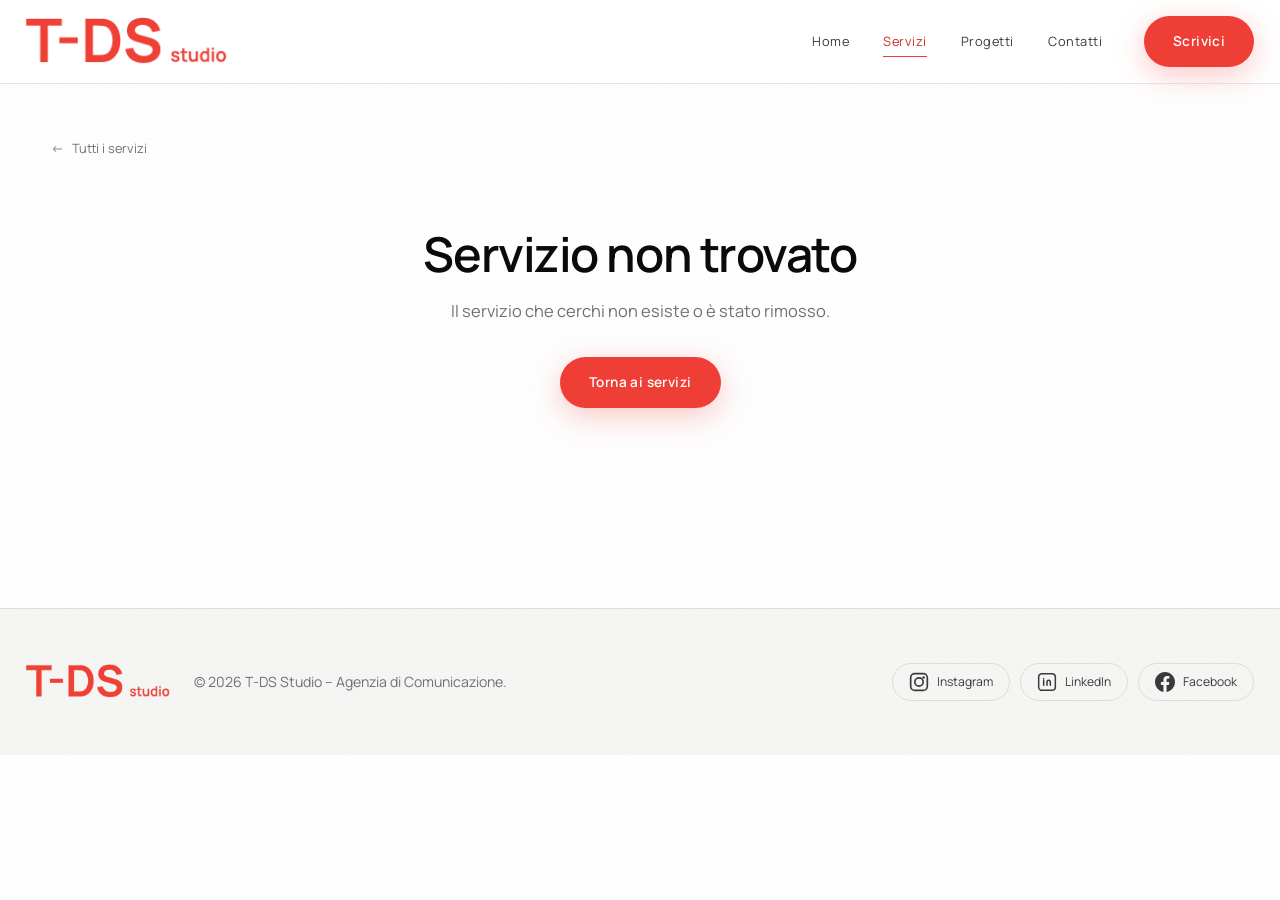
==== commit 3543119c: "Remove "Video" section links from index and servizio pages" ====
--- a/servizio.html
+++ b/servizio.html
@@ -3,13 +3,63 @@
   <head>
     <meta charset="UTF-8" />
     <meta name="viewport" content="width=device-width, initial-scale=1.0" />
+    <title>Servizio – T‑DS Studio | Agenzia di Comunicazione</title>
     <meta
       name="description"
       content="T‑DS Studio – Scopri nel dettaglio le nostre soluzioni: siti web, brand identity, app, marketing e molto altro."
     />
+    <meta name="keywords" content="servizi agenzia comunicazione, siti web, brand identity, app, marketing digitale" />
     <meta name="robots" content="index, follow" />
+    <meta name="author" content="T‑DS Studio" />
     <meta name="theme-color" content="#ffffff" />
-    <title>Servizio – T‑DS Studio</title>
+
+    <!-- Canonical -->
+    <link rel="canonical" href="https://www.tds-studio.it/servizio.html" />
+
+    <!-- Open Graph / Facebook / LinkedIn -->
+    <meta property="og:type" content="website" />
+    <meta property="og:site_name" content="T‑DS Studio" />
+    <meta property="og:title" content="Servizio – T‑DS Studio" />
+    <meta
+      property="og:description"
+      content="Scopri nel dettaglio le nostre soluzioni: siti web, brand identity, app, marketing e molto altro."
+    />
+    <meta property="og:url" content="https://www.tds-studio.it/servizio.html" />
+    <meta property="og:image" content="https://www.tds-studio.it/img/og-cover.jpg" />
+    <meta property="og:image:width" content="1200" />
+    <meta property="og:image:height" content="630" />
+    <meta property="og:locale" content="it_IT" />
+
+    <!-- Twitter Card -->
+    <meta name="twitter:card" content="summary_large_image" />
+    <meta name="twitter:title" content="Servizio – T‑DS Studio" />
+    <meta
+      name="twitter:description"
+      content="Scopri nel dettaglio le nostre soluzioni: siti web, brand identity, app, marketing e molto altro."
+    />
+    <meta name="twitter:image" content="https://www.tds-studio.it/img/og-cover.jpg" />
+
+    <!-- Structured Data: Breadcrumb -->
+    <script type="application/ld+json">
+    {
+      "@context": "https://schema.org",
+      "@type": "BreadcrumbList",
+      "itemListElement": [
+        {
+          "@type": "ListItem",
+          "position": 1,
+          "name": "Home",
+          "item": "https://www.tds-studio.it/"
+        },
+        {
+          "@type": "ListItem",
+          "position": 2,
+          "name": "Servizi",
+          "item": "https://www.tds-studio.it/servizio.html"
+        }
+      ]
+    }
+    </script>
 
     <link rel="preconnect" href="https://fonts.googleapis.com" />
     <link rel="preconnect" href="https://fonts.gstatic.com" crossorigin />
@@ -40,7 +90,6 @@
           <li><a href="index.html#home">Home</a></li>
           <li><a href="index.html#servizi" class="active">Servizi</a></li>
           <li><a href="index.html#progetti">Progetti</a></li>
-          <li><a href="index.html#video">Video</a></li>
           <li><a href="index.html#contatti">Contatti</a></li>
         </ul>
 
@@ -65,11 +114,7 @@
         <li><a href="index.html#home">Home</a></li>
         <li><a href="index.html#servizi">Servizi</a></li>
         <li><a href="index.html#progetti">Progetti</a></li>
-        <li><a href="index.html#video">Video</a></li>
         <li><a href="index.html#team">Team</a></li>
-        <li>
-          <a href="#contatti-form-servizio" class="mobile-cta">Scrivici ora</a>
-        </li>
       </ul>
     </div>
 
@@ -225,4 +270,4 @@
     <script src="js/form.js?v=7"></script>
     <script src="js/servizio-page.js?v=7"></script>
   </body>
-</html>
+</html>
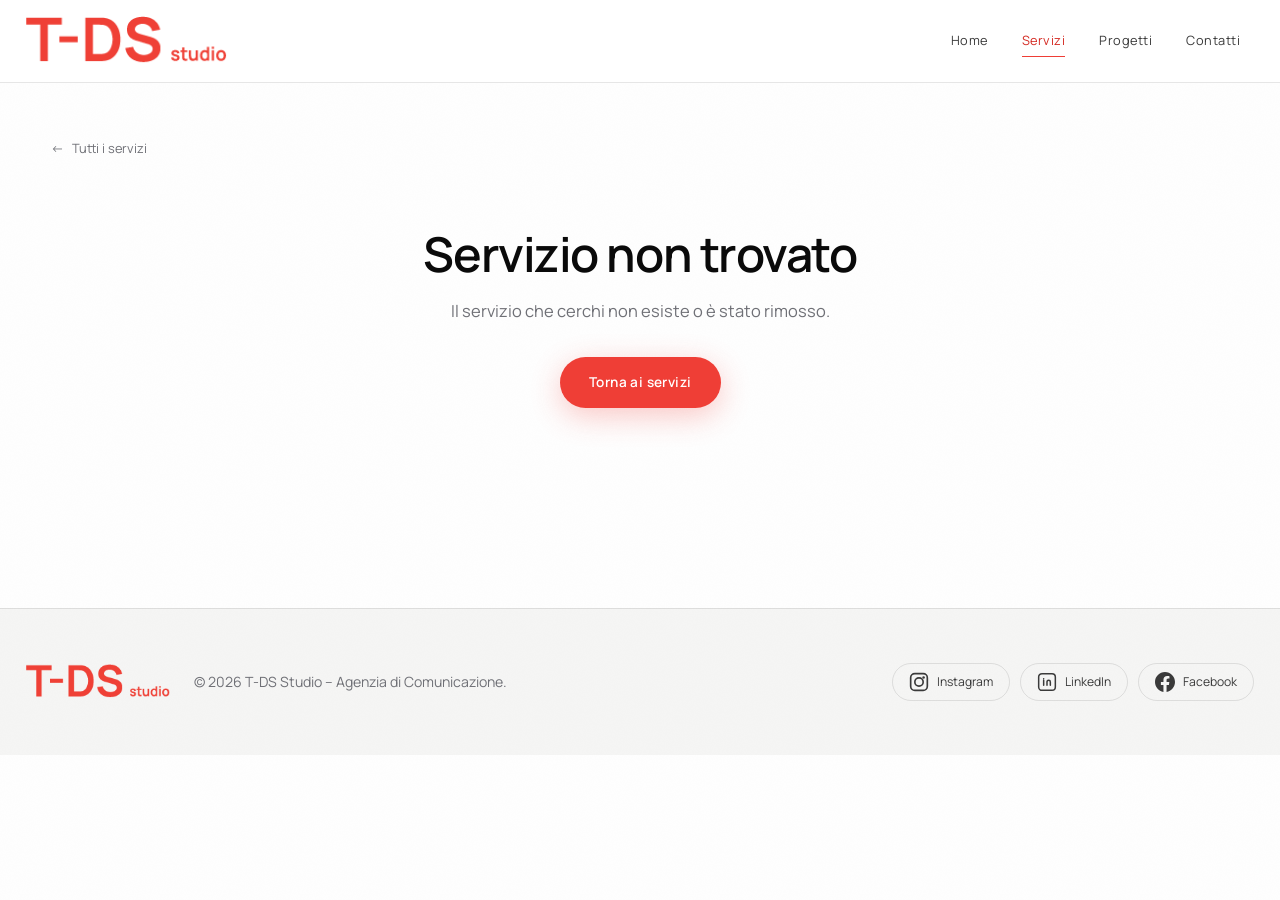
==== commit 2742bbd6: "Remove "Scrivici" button and contact call-to-action from servizio page" ====
--- a/servizio.html
+++ b/servizio.html
@@ -93,10 +93,6 @@
           <li><a href="index.html#contatti">Contatti</a></li>
         </ul>
 
-        <a href="#contatti-form-servizio" class="btn btn-primary nav-cta"
-          >Scrivici</a
-        >
-
         <button class="hamburger" aria-label="Apri menu" aria-expanded="false">
           <span></span><span></span><span></span>
         </button>
@@ -164,13 +160,6 @@
                 <h3>Domande frequenti</h3>
                 <div id="sd-faq"></div>
               </div>
-            </div>
-
-            <div class="servizio-detail-cta reveal">
-              <p>Hai bisogno di questo servizio?</p>
-              <a href="#contatti-form-servizio" class="btn btn-primary"
-                >Contattaci ora</a
-              >
             </div>
 
             <!-- Progetti correlati -->
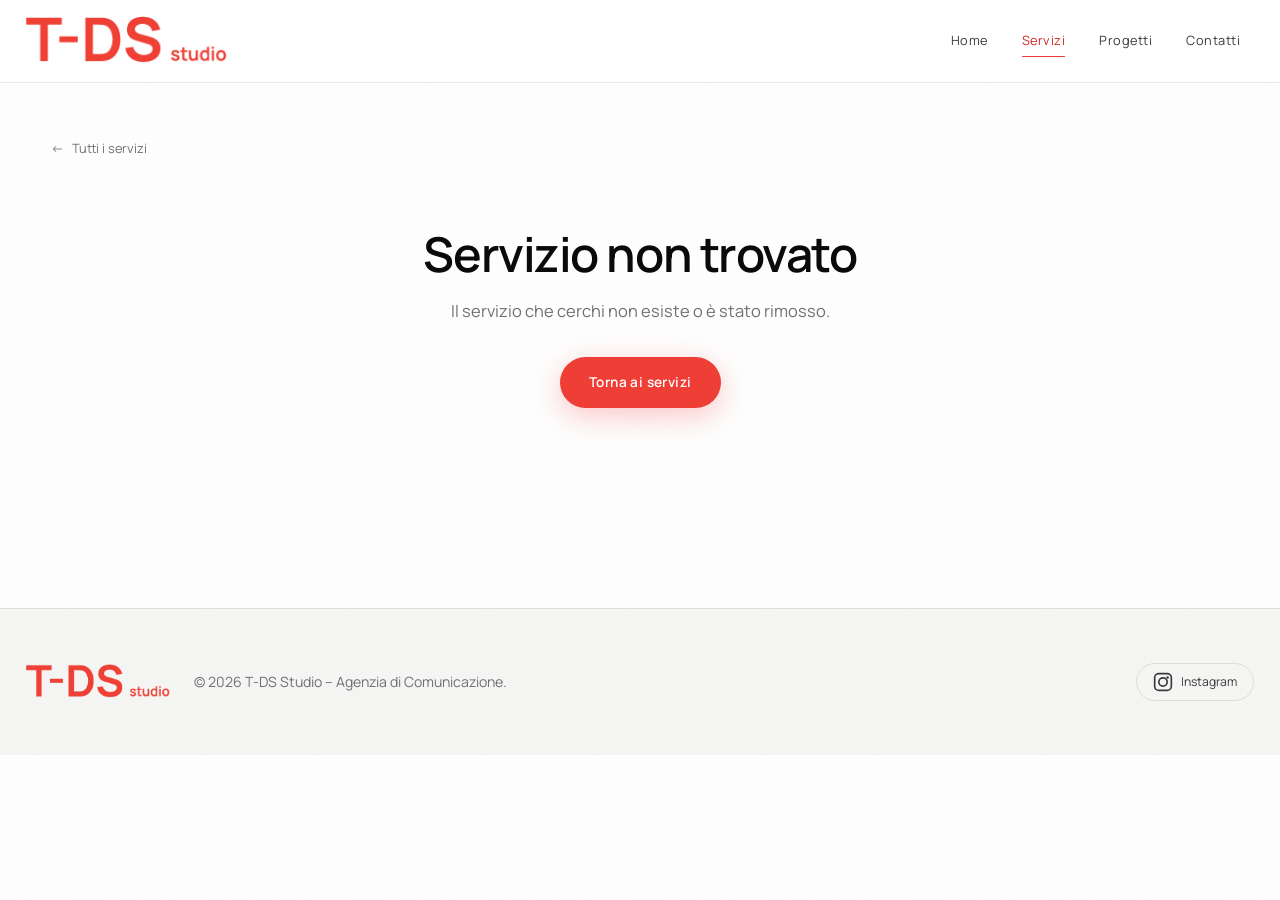
==== commit cbc8aabd: "sistemazione" ====
--- a/servizio.html
+++ b/servizio.html
@@ -110,7 +110,7 @@
         <li><a href="index.html#home">Home</a></li>
         <li><a href="index.html#servizi">Servizi</a></li>
         <li><a href="index.html#progetti">Progetti</a></li>
-        <li><a href="index.html#team">Team</a></li>
+        <li><a href="index.html#contatti">Contatti</a></li>
       </ul>
     </div>
 
